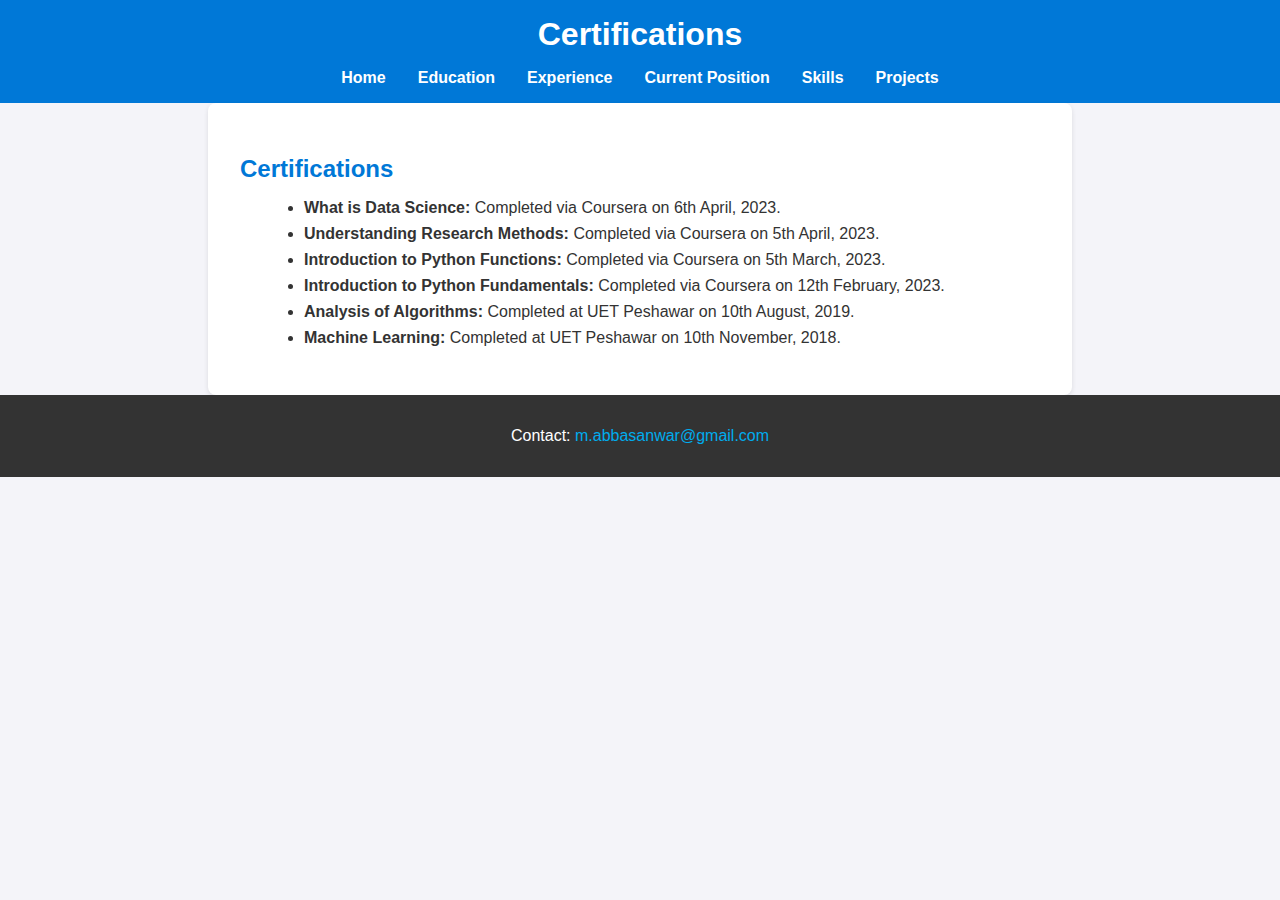
==== certifications.html @ d2040286 "Create certifications.html" ====
<!DOCTYPE html>
<html lang="en">
<head>
    <meta charset="UTF-8">
    <meta name="viewport" content="width=device-width, initial-scale=1.0">
    <title>Certifications - Abbas Anwar</title>
    <link rel="stylesheet" href="styles.css">
</head>
<body>
    <header>
        <h1>Certifications</h1>
        <nav>
            <ul>
                <li><a href="index.html">Home</a></li>
                <li><a href="education.html">Education</a></li>
                <li><a href="experience.html">Experience</a></li>
                <li><a href="current_position.html">Current Position</a></li>
                <li><a href="skills.html">Skills</a></li>
                <li><a href="projects.html">Projects</a></li>
            </ul>
        </nav>
    </header>
    <main>
        <section>
            <h2>Certifications</h2>
            <ul>
                <li><strong>What is Data Science:</strong> Completed via Coursera on 6th April, 2023.</li>
                <li><strong>Understanding Research Methods:</strong> Completed via Coursera on 5th April, 2023.</li>
                <li><strong>Introduction to Python Functions:</strong> Completed via Coursera on 5th March, 2023.</li>
                <li><strong>Introduction to Python Fundamentals:</strong> Completed via Coursera on 12th February, 2023.</li>
                <li><strong>Analysis of Algorithms:</strong> Completed at UET Peshawar on 10th August, 2019.</li>
                <li><strong>Machine Learning:</strong> Completed at UET Peshawar on 10th November, 2018.</li>
            </ul>
        </section>
    </main>
    <footer>
        <p>Contact: <a href="mailto:m.abbasanwar@gmail.com">m.abbasanwar@gmail.com</a></p>
    </footer>
</body>
</html>
---- styles.css ----
/* General Styles */
body {
    font-family: Arial, sans-serif;
    margin: 0;
    padding: 0;
    background-color: #f4f4f9;
    color: #333;
}

/* Header */
header {
    background: #0078d7;
    color: white;
    padding: 1rem 0;
    text-align: center;
}

header h1 {
    margin: 0;
    font-size: 2rem;
}

header p {
    margin: 0.5rem 0 0;
    font-size: 1rem;
}

/* Navigation */
nav ul {
    list-style: none;
    padding: 0;
    margin: 1rem 0 0;
    display: flex;
    justify-content: center;
}

nav ul li {
    margin: 0 1rem;
}

nav ul li a {
    text-decoration: none;
    color: white;
    font-weight: bold;
}

nav ul li a:hover {
    text-decoration: underline;
}

/* Main Content */
main {
    padding: 2rem;
    max-width: 800px;
    margin: 0 auto;
    background: white;
    box-shadow: 0 2px 5px rgba(0, 0, 0, 0.1);
    border-radius: 8px;
}

main h2 {
    color: #0078d7;
    margin-bottom: 1rem;
}

main ul {
    list-style: disc;
    margin: 1rem 0 1rem 1.5rem;
}

main ul li {
    margin-bottom: 0.5rem;
}

/* Footer */
footer {
    background: #333;
    color: white;
    text-align: center;
    padding: 1rem 0;
    position: relative;
    bottom: 0;
    width: 100%;
}

footer a {
    color: #00aced;
    text-decoration: none;
}

footer a:hover {
    text-decoration: underline;
}
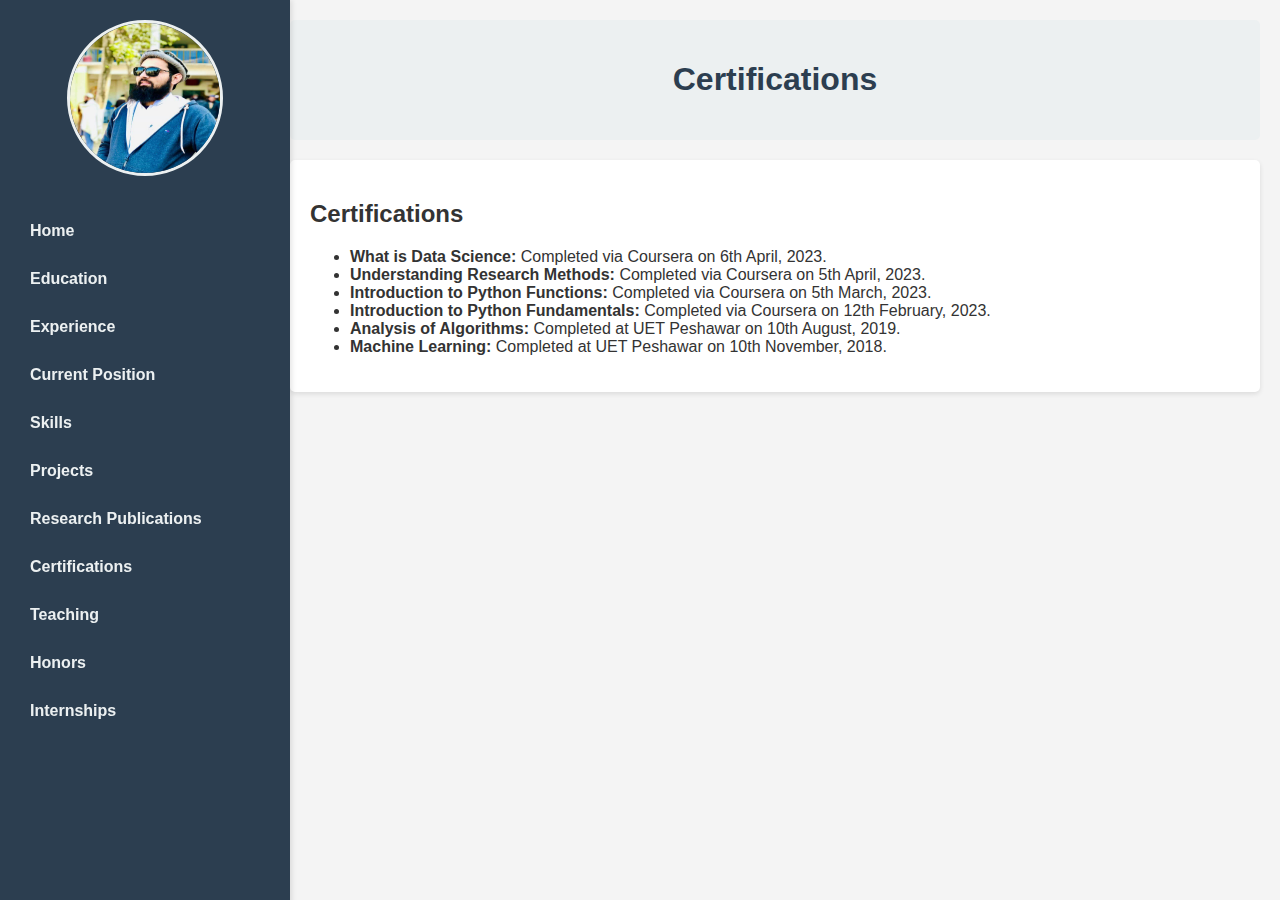
==== commit 9ed64a79: "Update certifications.html" ====
--- a/certifications.html
+++ b/certifications.html
@@ -7,8 +7,8 @@
     <link rel="stylesheet" href="styles.css">
 </head>
 <body>
-    <header>
-        <h1>Certifications</h1>
+    <div id="sidebar">
+        <img src="your-picture.jpg" alt="Profile Picture">
         <nav>
             <ul>
                 <li><a href="index.html">Home</a></li>
@@ -17,10 +17,18 @@
                 <li><a href="current_position.html">Current Position</a></li>
                 <li><a href="skills.html">Skills</a></li>
                 <li><a href="projects.html">Projects</a></li>
+                <li><a href="research.html">Research Publications</a></li>
+                <li><a href="certifications.html">Certifications</a></li>
+                <li><a href="teaching.html">Teaching</a></li>
+                <li><a href="honors.html">Honors</a></li>
+                <li><a href="internships.html">Internships</a></li>
             </ul>
         </nav>
-    </header>
+    </div>
     <main>
+        <header>
+            <h1>Certifications</h1>
+        </header>
         <section>
             <h2>Certifications</h2>
             <ul>
@@ -33,8 +41,5 @@
             </ul>
         </section>
     </main>
-    <footer>
-        <p>Contact: <a href="mailto:m.abbasanwar@gmail.com">m.abbasanwar@gmail.com</a></p>
-    </footer>
 </body>
 </html>
--- a/styles.css
+++ b/styles.css
@@ -1,93 +1,93 @@
-/* General Styles */
+/* General Styling */
 body {
     font-family: Arial, sans-serif;
+    background-color: #f4f4f4;
+    color: #333;
     margin: 0;
     padding: 0;
-    background-color: #f4f4f9;
-    color: #333;
+    display: flex;
 }
 
-/* Header */
+/* Sidebar Styling */
+#sidebar {
+    background-color: #2c3e50;
+    color: white;
+    width: 250px;
+    height: 100vh;
+    position: fixed;
+    padding: 20px;
+    display: flex;
+    flex-direction: column;
+    box-shadow: 2px 0 5px rgba(0, 0, 0, 0.1);
+}
+
+#sidebar img {
+    border-radius: 50%;
+    width: 150px;
+    height: 150px;
+    margin: 0 auto 20px auto;
+    border: 3px solid #ecf0f1;
+}
+
+#sidebar nav ul {
+    list-style-type: none;
+    padding: 0;
+}
+
+#sidebar nav ul li {
+    margin: 10px 0;
+}
+
+#sidebar nav ul li a {
+    color: #ecf0f1;
+    text-decoration: none;
+    font-weight: bold;
+    display: block;
+    padding: 10px;
+    border-radius: 5px;
+    transition: background 0.3s;
+}
+
+#sidebar nav ul li a:hover {
+    background-color: #34495e;
+    text-decoration: none;
+}
+
+/* Main Content Area */
+main {
+    margin-left: 270px; /* Aligns content next to the sidebar */
+    padding: 20px;
+    flex-grow: 1;
+}
+
+/* Header and Section Styling */
 header {
-    background: #0078d7;
-    color: white;
-    padding: 1rem 0;
     text-align: center;
+    background: #ecf0f1;
+    padding: 20px;
+    border-radius: 5px;
+    margin-bottom: 20px;
 }
 
 header h1 {
-    margin: 0;
-    font-size: 2rem;
+    color: #2c3e50;
 }
 
-header p {
-    margin: 0.5rem 0 0;
-    font-size: 1rem;
+section {
+    background: white;
+    padding: 20px;
+    border-radius: 5px;
+    box-shadow: 0 2px 5px rgba(0, 0, 0, 0.1);
 }
 
-/* Navigation */
-nav ul {
-    list-style: none;
-    padding: 0;
-    margin: 1rem 0 0;
-    display: flex;
-    justify-content: center;
-}
-
-nav ul li {
-    margin: 0 1rem;
-}
-
-nav ul li a {
-    text-decoration: none;
-    color: white;
-    font-weight: bold;
-}
-
-nav ul li a:hover {
-    text-decoration: underline;
-}
-
-/* Main Content */
-main {
-    padding: 2rem;
-    max-width: 800px;
-    margin: 0 auto;
-    background: white;
-    box-shadow: 0 2px 5px rgba(0, 0, 0, 0.1);
-    border-radius: 8px;
-}
-
-main h2 {
-    color: #0078d7;
-    margin-bottom: 1rem;
-}
-
-main ul {
-    list-style: disc;
-    margin: 1rem 0 1rem 1.5rem;
-}
-
-main ul li {
-    margin-bottom: 0.5rem;
-}
-
-/* Footer */
+/* Footer Styling */
 footer {
-    background: #333;
+    background: #2c3e50;
     color: white;
     text-align: center;
-    padding: 1rem 0;
-    position: relative;
+    padding: 10px 20px;
+    position: fixed;
     bottom: 0;
     width: 100%;
+    left: 0;
 }
-
-footer a {
-    color: #00aced;
-    text-decoration: none;
-}
-
-footer a:hover {
-    text-decoration: underline;
-}
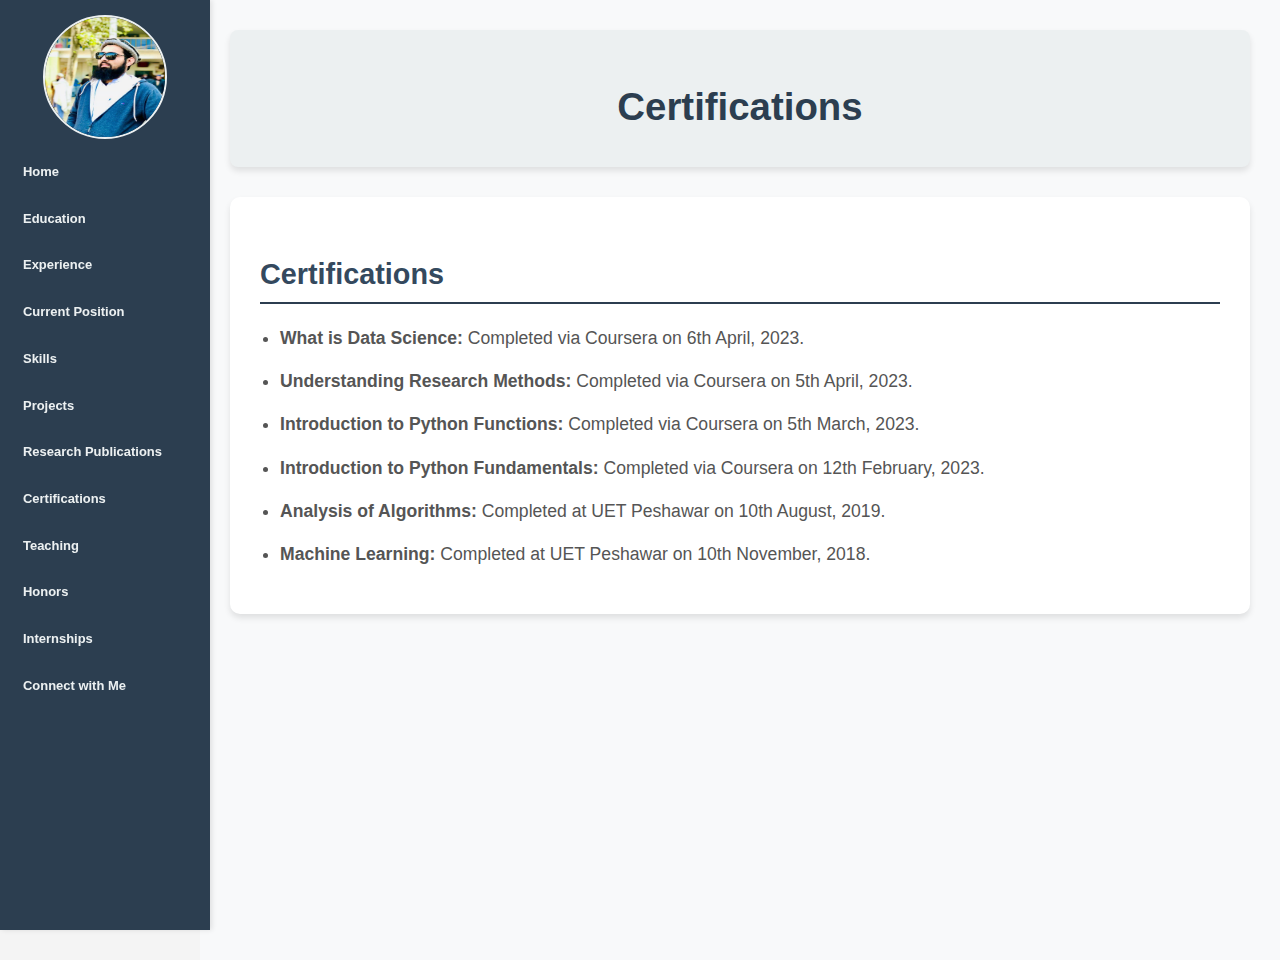
==== commit 44b0d556: "Update certifications.html" ====
--- a/certifications.html
+++ b/certifications.html
@@ -22,6 +22,7 @@
                 <li><a href="teaching.html">Teaching</a></li>
                 <li><a href="honors.html">Honors</a></li>
                 <li><a href="internships.html">Internships</a></li>
+                <li><a href="connect_with_me.html">Connect with Me</a></li>
             </ul>
         </nav>
     </div>
--- a/styles.css
+++ b/styles.css
@@ -1,41 +1,44 @@
 /* General Styling */
 body {
-    font-family: Arial, sans-serif;
+    font-family: 'Roboto', sans-serif;
     background-color: #f4f4f4;
     color: #333;
     margin: 0;
     padding: 0;
     display: flex;
+    line-height: 1.6;
 }
 
 /* Sidebar Styling */
 #sidebar {
     background-color: #2c3e50;
     color: white;
-    width: 250px;
+    width: 180px; /* Compact width */
     height: 100vh;
     position: fixed;
-    padding: 20px;
+    padding: 15px; /* Reduced padding */
     display: flex;
     flex-direction: column;
     box-shadow: 2px 0 5px rgba(0, 0, 0, 0.1);
+    font-size: 0.9em; /* Smaller font size */
 }
 
 #sidebar img {
     border-radius: 50%;
-    width: 150px;
-    height: 150px;
-    margin: 0 auto 20px auto;
-    border: 3px solid #ecf0f1;
+    width: 120px; /* Smaller image */
+    height: 120px;
+    margin: 0 auto 15px auto; /* Reduced margin */
+    border: 2px solid #ecf0f1;
 }
 
 #sidebar nav ul {
     list-style-type: none;
     padding: 0;
+    margin: 0;
 }
 
 #sidebar nav ul li {
-    margin: 10px 0;
+    margin-bottom: 10px;
 }
 
 #sidebar nav ul li a {
@@ -43,21 +46,25 @@
     text-decoration: none;
     font-weight: bold;
     display: block;
-    padding: 10px;
+    padding: 8px; /* Compact padding */
     border-radius: 5px;
-    transition: background 0.3s;
+    transition: background 0.3s, transform 0.2s;
+    font-size: 0.9em; /* Compact text */
 }
 
 #sidebar nav ul li a:hover {
     background-color: #34495e;
+    transform: scale(1.05); /* Slight zoom on hover */
     text-decoration: none;
 }
 
 /* Main Content Area */
 main {
-    margin-left: 270px; /* Aligns content next to the sidebar */
-    padding: 20px;
+    margin-left: 200px; /* Align content next to the compact sidebar */
+    padding: 30px;
     flex-grow: 1;
+    background-color: #f8f9fa;
+    min-height: 100vh;
 }
 
 /* Header and Section Styling */
@@ -65,19 +72,114 @@
     text-align: center;
     background: #ecf0f1;
     padding: 20px;
-    border-radius: 5px;
-    margin-bottom: 20px;
+    border-radius: 8px;
+    margin-bottom: 30px;
+    box-shadow: 0 4px 6px rgba(0, 0, 0, 0.1);
 }
 
 header h1 {
     color: #2c3e50;
-}
-
+    font-size: 2.4em;
+    font-weight: bold;
+    margin-bottom: 10px;
+}
+
+header p {
+    color: #7f8c8d;
+    font-size: 1.2em;
+    margin-top: 0;
+}
+
+/* Section Styling */
 section {
     background: white;
-    padding: 20px;
+    padding: 30px;
+    border-radius: 10px;
+    box-shadow: 0 4px 6px rgba(0, 0, 0, 0.1);
+    margin-bottom: 30px;
+}
+
+section h2 {
+    color: #34495e;
+    font-size: 1.8em;
+    margin-bottom: 20px;
+    border-bottom: 2px solid #2c3e50;
+    padding-bottom: 5px;
+    font-weight: bold;
+}
+
+section ul {
+    padding-left: 20px;
+    margin-top: 20px;
+}
+
+section ul li {
+    margin-bottom: 15px;
+    font-size: 1.1em;
+    color: #555;
+}
+
+/* Links Inside Section */
+section a {
+    color: #2c3e50;
+    text-decoration: none;
+    font-weight: bold;
+    transition: color 0.3s;
+}
+
+section a:hover {
+    color: #34495e;
+    text-decoration: underline;
+}
+
+/* Notifications Section */
+#notifications {
+    background-color: #ecf0f1;
+    color: #2c3e50;
+    width: 220px; /* Compact width */
+    position: fixed;
+    right: 10px;
+    top: 10px;
+    border-radius: 8px;
+    box-shadow: 0 4px 6px rgba(0, 0, 0, 0.1);
+    padding: 15px;
+    font-size: 0.9em; /* Compact font */
+}
+
+#notifications h3 {
+    font-size: 1.2em;
+    margin-bottom: 10px;
+    border-bottom: 2px solid #2c3e50;
+    padding-bottom: 5px;
+    text-align: center;
+}
+
+#notifications ul {
+    list-style: none;
+    padding: 0;
+    margin: 0;
+}
+
+#notifications ul li {
+    margin-bottom: 15px;
+    padding: 10px;
+    background-color: #ffffff;
+    border: 1px solid #ddd;
     border-radius: 5px;
-    box-shadow: 0 2px 5px rgba(0, 0, 0, 0.1);
+    box-shadow: 0 2px 4px rgba(0, 0, 0, 0.1);
+    font-size: 0.9em;
+    line-height: 1.4;
+    transition: transform 0.2s ease, background-color 0.3s ease;
+}
+
+#notifications ul li:hover {
+    background-color: #f8f9fa;
+    transform: scale(1.02);
+}
+
+#notifications ul li strong {
+    font-weight: bold;
+    color: #34495e;
 }
 
 /* Footer Styling */
@@ -85,9 +187,31 @@
     background: #2c3e50;
     color: white;
     text-align: center;
-    padding: 10px 20px;
+    padding: 15px 20px;
     position: fixed;
     bottom: 0;
     width: 100%;
     left: 0;
-}
+    font-size: 0.9em;
+}
+
+/* Responsive Styling */
+@media (max-width: 768px) {
+    #sidebar {
+        width: 150px;
+    }
+    main {
+        margin-left: 170px;
+        padding: 20px;
+    }
+    header h1 {
+        font-size: 2em;
+    }
+    section h2 {
+        font-size: 1.6em;
+    }
+    #notifications {
+        width: 180px;
+        font-size: 0.8em;
+    }
+}
